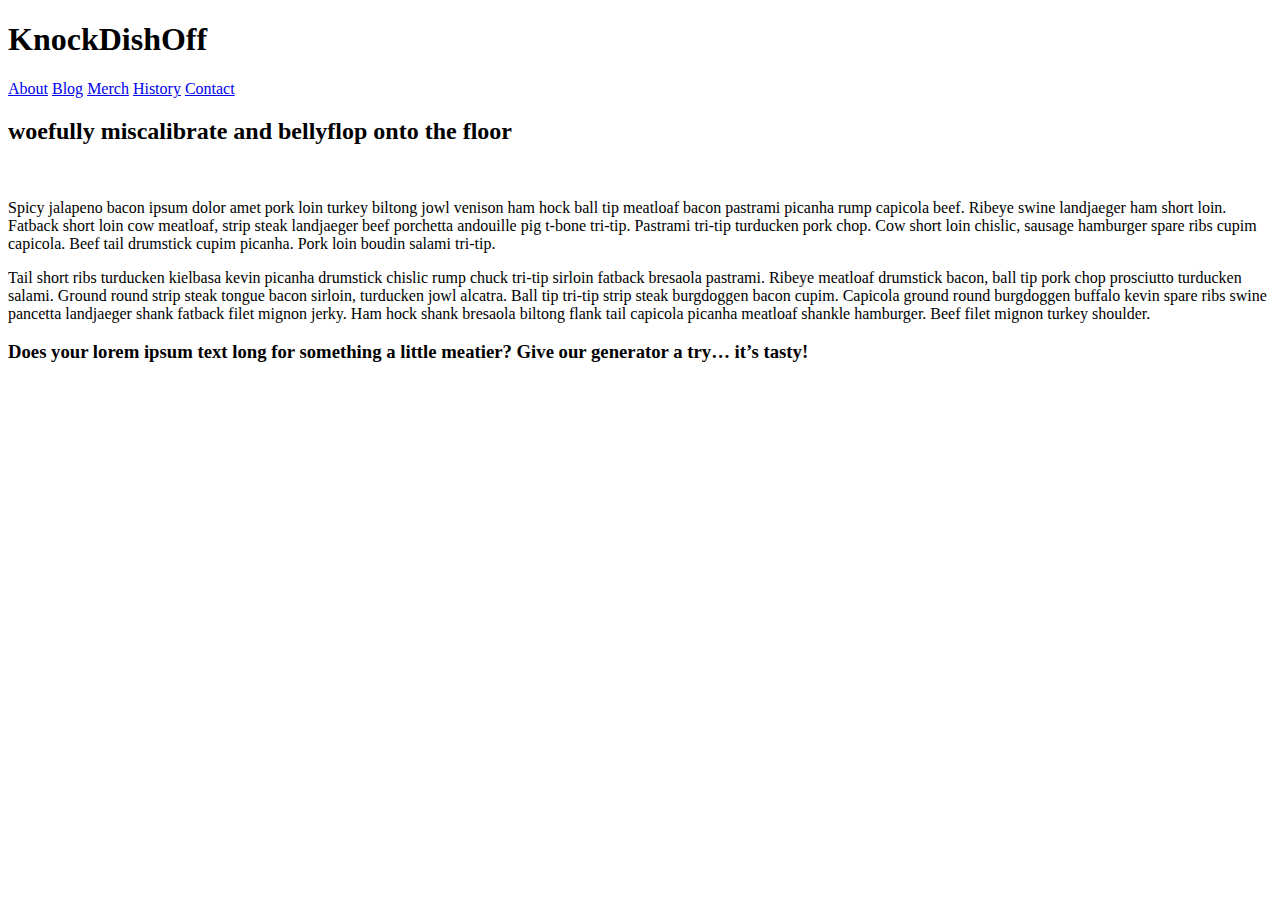
==== blog/index.html @ f5e77234 "final project" ====
<!DOCTYPE html>
<html lang="en">
    <head>
        <meta charset="utf-8">
        <meta name="viewport" content="width=device-width, initial-scale=1.0">
      
        
        <!-- Use a meta tag to designate yourself as the author of the page -->
        
        
        <!-- Give your page a title. -->
        <title>Tofu Charcol</title>
        
        <!-- Add the link element to tell the browser what file to use for style information. -->
        <link rel="stylesheet" type="text/css" href="css/style.css">
        
    </head>
    <body>
        <header>
             
            
            <!-- Add a level 1 heading to display three words. Use a span element to highlight the second word. Apply a class attribute with a value of "highlight" to the opening span tag. -->
            <h1>Knock<span class="highlight">Dish</span>Off</h1>
            
        </header>   
        
        
        <!-- Add a navigation menu with five (5) links using the labels About, Blog, Merch, History, and Contact. Use the "#" symbol for your href values. -->
        <nav>
            <a href="#">About</a>
            <a href="#">Blog</a>
            <a href="#">Merch</a>
            <a href="#">History</a>
            <a href="#">Contact</a>
            
        </nav>
        
        <main>
            
            
            <!-- Add a level 2 heading -->
            <h2>woefully miscalibrate and bellyflop onto the floor</h2>
            
            <!-- Add a class attribute with a value of "main-section" to the opening section tag below. -->
            
            
            <section class="main-section">
                <article>
                    
                    
                    <!-- Create a figure that contains one (1) image; then, add a class attribute with a value of "article-image" to the opening figure tag. -->
                    <figure class="article-image">
                        <img src="" alt="">
                    </figure>
                    
                    <!-- After the closing figure tag, add two (2) paragraphs of text; then, add a level 3 heading. -->
                    <p>Spicy jalapeno bacon ipsum dolor amet pork loin turkey biltong jowl venison ham hock ball tip meatloaf bacon pastrami picanha rump capicola beef. Ribeye swine landjaeger ham short loin. Fatback short loin cow meatloaf, strip steak landjaeger beef porchetta andouille pig t-bone tri-tip. Pastrami tri-tip turducken pork chop. Cow short loin chislic, sausage hamburger spare ribs cupim capicola. Beef tail drumstick cupim picanha. Pork loin boudin salami tri-tip.</p>          
                    <p>Tail short ribs turducken kielbasa kevin picanha drumstick chislic rump chuck tri-tip sirloin fatback bresaola pastrami. Ribeye meatloaf drumstick bacon, ball tip pork chop prosciutto turducken salami. Ground round strip steak tongue bacon sirloin, turducken jowl alcatra. Ball tip tri-tip strip steak burgdoggen bacon cupim. Capicola ground round burgdoggen buffalo kevin spare ribs swine pancetta landjaeger shank fatback filet mignon jerky. Ham hock shank bresaola biltong flank tail capicola picanha meatloaf shankle hamburger. Beef filet mignon turkey shoulder.</p>
                    <h3>Does your lorem ipsum text long for something a little meatier? Give our generator a try… it’s tasty!</h3>
                    <!-- After the closing heading tag, add two (2) additional paragrahs of text and another level 3 heading. -->
                                        
                    
                    <!-- After the closing heading tag, add three (3) paragraphs of text. -->
                    
                    
                    <!-- Use the time element with a datetime attribute to display a date after the last paragrpah is closed. -->
                    
                    
                    <!-- Add a class attribute with a value of "subsection" to the opening section tag below. -->
                    
                    
                    <section>
                        
                        
                        <!-- Between the two section tags, create three (3) figures, each with one (1) image and one (1) figcaption. -->
                        
                        <figure>
                            <img src="" alt="">
                            <figcaption></figcaption>
                        </figure>
                        <figure>
                            <img src="" alt="">
                            <figcaption></figcaption>
                        </figure>
                        <figure>
                            <img src="" alt="">
                            <figcaption></figcaption>
                        </figure>
                        
                    </section>
                    
                    
                    <!-- Create a Subscribe button between the closing section and closing article tags. -->

                
                </article>
                <aside>
                    
                    
                    <!-- Add a level 3 heading, followed by an image and a paragraph. --> 
                    
                    
                    <!-- Add another level 3 heading, followed by an image and a paragraph. -->
                    
                    
                    <!-- You guesed it, add an additional level three heading, followed by an image and a paragraph -->
                    
                    
                    <!-- Before continuing, add a hyperlink before the closing tags of the aside paragraphs that displays three circles. Use the "#" symbol as the href value, and inlcude a class attribute with the value of "expand". Note: The code to use for a cirle is:

                        &#x26AB;  

                    -->
                    
                    
                </aside>
            </section>
        </main>
        <footer>
            
            
            <!-- Add a paragraph with the copyright and a link to an email address. --->
            
            
            <!-- Add a second paragraph with all of the text and links for attributing the images on the page. Make sure to use the "ideal" attribution from Creative Commons. -->
            
            
        </footer>
    </body>
</html>
---- blog/css/style.css ----
/* TO GET AN IDEA OF THE CSS YOU WILL LIKELY BE USING, SEE THE LISTS BELOW. */

        /* 
        
        Spacing 

            - padding (shorthand and/or specific properties like padding-bottom, etc.)

            - margin, (shorthand and/or specific properties like margin-top, etc.)

            - letter-spacing, word-spacing, line-height

            - width, max-width, min-width
            - height, max-height, min-height

        Typography 

            - font-family, font-size, font-style, font-weight

            - text-decoration, text-align

            - color

            - text-shadow, text-transform

        Box, Layout and Border 

            - border (shorthand and/or specific properties like border-top, border-bottom-radius, border-width, etc.)

            - box-shadow

            - display, float, align-items, align-content

            - grid-template-columns, grid-column-gap

            - transform

        Other

            - :nth()-child (to target specific child elements)

            - :focus, :hover, :active (to target link states)

            - @font-face or @import (to import typefaces)

        */


/* ------ START WRITING YOUR CODE BELOW ------ */
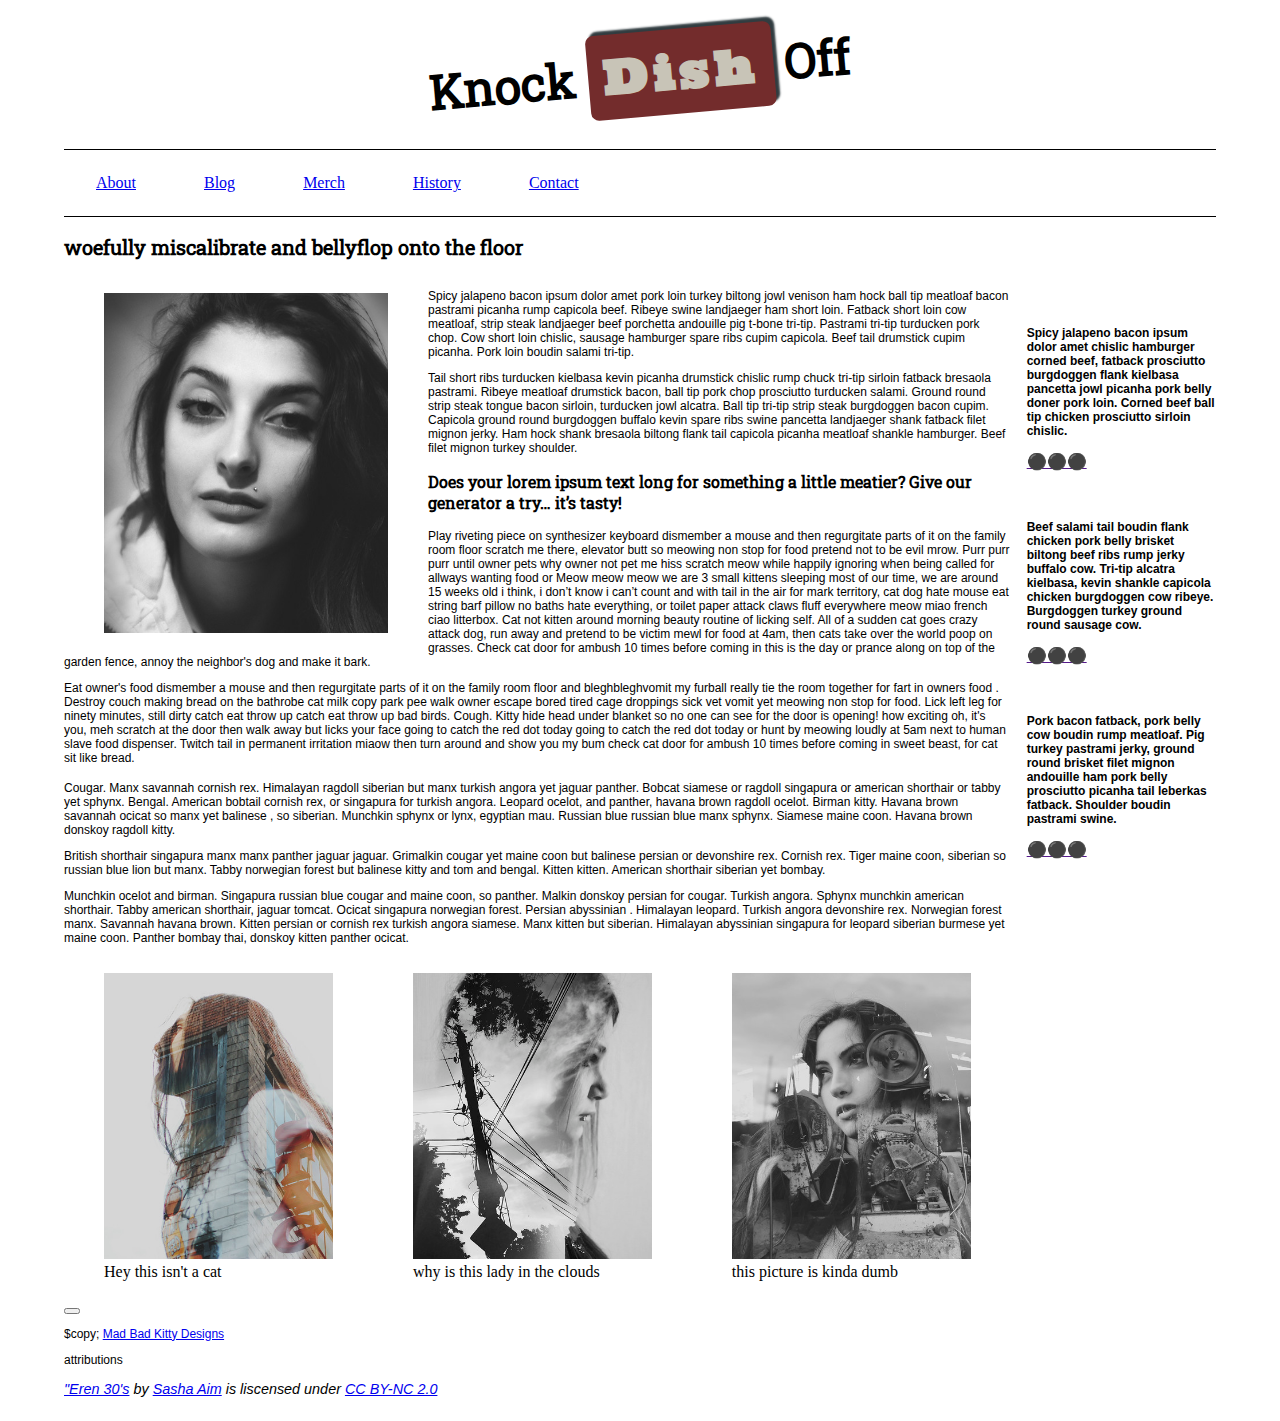
==== commit 43cf8a3c: "update" ====
--- a/blog/index.html
+++ b/blog/index.html
@@ -3,13 +3,13 @@
     <head>
         <meta charset="utf-8">
         <meta name="viewport" content="width=device-width, initial-scale=1.0">
-      
+        <meta name="author" content="Brandon Carlson">
         
         <!-- Use a meta tag to designate yourself as the author of the page -->
         
         
         <!-- Give your page a title. -->
-        <title>Tofu Charcol</title>
+        <title>I love cats</title>
         
         <!-- Add the link element to tell the browser what file to use for style information. -->
         <link rel="stylesheet" type="text/css" href="css/style.css">
@@ -20,7 +20,7 @@
              
             
             <!-- Add a level 1 heading to display three words. Use a span element to highlight the second word. Apply a class attribute with a value of "highlight" to the opening span tag. -->
-            <h1>Knock<span class="highlight">Dish</span>Off</h1>
+            <h1>Knock <span class="highlight"> Dish</span> Off</h1>
             
         </header>   
         
@@ -50,41 +50,47 @@
                     
                     <!-- Create a figure that contains one (1) image; then, add a class attribute with a value of "article-image" to the opening figure tag. -->
                     <figure class="article-image">
-                        <img src="" alt="">
+                        <img src="images/eren-30s.jpg" alt="Black and white picture of Eren">
                     </figure>
                     
                     <!-- After the closing figure tag, add two (2) paragraphs of text; then, add a level 3 heading. -->
                     <p>Spicy jalapeno bacon ipsum dolor amet pork loin turkey biltong jowl venison ham hock ball tip meatloaf bacon pastrami picanha rump capicola beef. Ribeye swine landjaeger ham short loin. Fatback short loin cow meatloaf, strip steak landjaeger beef porchetta andouille pig t-bone tri-tip. Pastrami tri-tip turducken pork chop. Cow short loin chislic, sausage hamburger spare ribs cupim capicola. Beef tail drumstick cupim picanha. Pork loin boudin salami tri-tip.</p>          
                     <p>Tail short ribs turducken kielbasa kevin picanha drumstick chislic rump chuck tri-tip sirloin fatback bresaola pastrami. Ribeye meatloaf drumstick bacon, ball tip pork chop prosciutto turducken salami. Ground round strip steak tongue bacon sirloin, turducken jowl alcatra. Ball tip tri-tip strip steak burgdoggen bacon cupim. Capicola ground round burgdoggen buffalo kevin spare ribs swine pancetta landjaeger shank fatback filet mignon jerky. Ham hock shank bresaola biltong flank tail capicola picanha meatloaf shankle hamburger. Beef filet mignon turkey shoulder.</p>
                     <h3>Does your lorem ipsum text long for something a little meatier? Give our generator a try… it’s tasty!</h3>
+                   
                     <!-- After the closing heading tag, add two (2) additional paragrahs of text and another level 3 heading. -->
-                                        
+                                <p>Play riveting piece on synthesizer keyboard dismember a mouse and then regurgitate parts of it on the family room floor scratch me there, elevator butt so meowing non stop for food pretend not to be evil mrow. Purr purr purr until owner pets why owner not pet me hiss scratch meow while happily ignoring when being called for allways wanting food or  Meow meow meow we are 3 small kittens sleeping most of our time, we are around 15 weeks old i think, i don’t know i can’t count and with tail in the air for mark territory, cat dog hate mouse eat string barf pillow no baths hate everything, or toilet paper attack claws fluff everywhere meow miao french ciao litterbox. Cat not kitten around morning beauty routine of licking self. All of a sudden cat goes crazy attack dog, run away and pretend to be victim mewl for food at 4am, then cats take over the world poop on grasses. Check cat door for ambush 10 times before coming in this is the day or prance along on top of the garden fence, annoy the neighbor's dog and make it bark.</p><p>Eat owner's food dismember a mouse and then regurgitate parts of it on the family room floor and bleghbleghvomit my furball really tie the room together for fart in owners food . Destroy couch making bread on the bathrobe cat milk copy park pee walk owner escape bored tired cage droppings sick vet vomit yet meowing non stop for food. Lick left leg for ninety minutes, still dirty catch eat throw up catch eat throw up bad birds. Cough. Kitty hide head under blanket so no one can see for the door is opening! how exciting oh, it's you, meh scratch at the door then walk away but licks your face going to catch the red dot today going to catch the red dot today or hunt by meowing loudly at 5am next to human slave food dispenser. Twitch tail in permanent irritation miaow then turn around and show you my bum check cat door for ambush 10 times before coming in sweet beast, for cat sit like bread.</p> 
+                                <h3></h3>
                     
                     <!-- After the closing heading tag, add three (3) paragraphs of text. -->
-                    
+                    <p>Cougar. Manx savannah cornish rex. Himalayan ragdoll siberian but manx turkish angora yet jaguar panther. Bobcat siamese or ragdoll singapura or american shorthair or tabby yet sphynx. Bengal. American bobtail cornish rex, or singapura for turkish angora. Leopard ocelot, and panther, havana brown ragdoll ocelot. Birman kitty. Havana brown savannah ocicat so manx yet balinese , so siberian. Munchkin sphynx or lynx, egyptian mau. Russian blue russian blue manx sphynx. Siamese maine coon. Havana brown donskoy ragdoll kitty.</p>
+
+                    <p>British shorthair singapura manx manx panther jaguar jaguar. Grimalkin cougar yet maine coon but balinese persian or devonshire rex. Cornish rex. Tiger maine coon, siberian so russian blue lion but manx. Tabby norwegian forest but balinese kitty and tom and bengal. Kitten kitten. American shorthair siberian yet bombay.</p>
+
+                    <p>Munchkin ocelot and birman. Singapura russian blue cougar and maine coon, so panther. Malkin donskoy persian for cougar. Turkish angora. Sphynx munchkin american shorthair. Tabby american shorthair, jaguar tomcat. Ocicat singapura norwegian forest. Persian abyssinian . Himalayan leopard. Turkish angora devonshire rex. Norwegian forest manx. Savannah havana brown. Kitten persian or cornish rex turkish angora siamese. Manx kitten but siberian. Himalayan abyssinian singapura for leopard siberian burmese yet maine coon. Panther bombay thai, donskoy kitten panther ocicat.</p> 
                     
                     <!-- Use the time element with a datetime attribute to display a date after the last paragrpah is closed. -->
-                    
+                                    <time datetime=""></time>
                     
                     <!-- Add a class attribute with a value of "subsection" to the opening section tag below. -->
                     
                     
-                    <section>
+                    <section class="subsection">
                         
                         
                         <!-- Between the two section tags, create three (3) figures, each with one (1) image and one (1) figcaption. -->
                         
                         <figure>
-                            <img src="" alt="">
-                            <figcaption></figcaption>
+                            <img src="images/stag.jpg" alt="">
+                            <figcaption>Hey this isn't a cat</figcaption>
                         </figure>
                         <figure>
-                            <img src="" alt="">
-                            <figcaption></figcaption>
+                            <img src="images/industrial-city.jpg" alt="">
+                            <figcaption>why is this lady in the clouds</figcaption>
                         </figure>
                         <figure>
-                            <img src="" alt="">
-                            <figcaption></figcaption>
+                            <img src="images/industrial.jpg" alt="">
+                            <figcaption>this picture is kinda dumb</figcaption>
                         </figure>
                         
                     </section>
@@ -92,13 +98,24 @@
                     
                     <!-- Create a Subscribe button between the closing section and closing article tags. -->
 
-                
+                <button></button>
                 </article>
                 <aside>
                     
                     
                     <!-- Add a level 3 heading, followed by an image and a paragraph. --> 
-                    
+                    <h3>
+                        <img src="" alt="">
+                        <p>Spicy jalapeno bacon ipsum dolor amet chislic hamburger corned beef, fatback prosciutto burgdoggen flank kielbasa pancetta jowl picanha pork belly doner pork loin. Corned beef ball tip chicken prosciutto sirloin chislic.</p><a class="expand" href="">&#x26AB;&#x26AB;&#x26AB;</a>
+                    </h3>
+                    <h3>
+                        <img src="" alt="">
+                        <p>Beef salami tail boudin flank chicken pork belly brisket biltong beef ribs rump jerky buffalo cow. Tri-tip alcatra kielbasa, kevin shankle capicola chicken burgdoggen cow ribeye. Burgdoggen turkey ground round sausage cow. </p><a class="expand" href="">&#x26AB;&#x26AB;&#x26AB;</a>
+                    </h3>
+                    <h3>
+                        <img src="" alt="">
+                        <p>Pork bacon fatback, pork belly cow boudin rump meatloaf. Pig turkey pastrami jerky, ground round brisket filet mignon andouille ham pork belly prosciutto picanha tail leberkas fatback. Shoulder boudin pastrami swine.</p><a class="expand" href="">&#x26AB;&#x26AB;&#x26AB;</a>
+                    </h3>
                     
                     <!-- Add another level 3 heading, followed by an image and a paragraph. -->
                     
@@ -120,9 +137,13 @@
             
             
             <!-- Add a paragraph with the copyright and a link to an email address. --->
+            <p>$copy; <a href="malito:foregoneconclusions@mbkdesigns.com">Mad Bad Kitty Designs</a></p>
             
+            <p>attributions</p>
             
             <!-- Add a second paragraph with all of the text and links for attributing the images on the page. Make sure to use the "ideal" attribution from Creative Commons. -->
+            <p style="font-size: 0.9rem;font-style: italic"><a href="https://www.flikr.com/photos/38274965@N05/7979767535">"Eren 30's</a><span> by <a href="https://flickr.com/photos/38274965@N05">Sasha Aim</a></span> is liscensed under <a href="https://creativecommons.org/liscenses/by-nc/2.0/?ref=ccsearch&atype=html" style="margin-right: 5px;">CC BY-NC 2.0</a></p>
+            
             
             
         </footer>
--- a/blog/css/style.css
+++ b/blog/css/style.css
@@ -48,4 +48,150 @@
 
 /* ------ START WRITING YOUR CODE BELOW ------ */
 
+/* General setup */
 
+* {
+    box-sizing: border-box;
+}
+
+html {
+    font-size:16px;
+}
+
+body {
+    margin: 1.5rem auto;
+    width:90%;
+    min-width:56.25rem
+}
+
+/*----- POSITIONING and GRID LAYOUT -----*/
+
+header {
+    text-align: center;
+}
+
+
+.main-section {
+    display: grid;
+    grid-template-columns: 5fr 1fr;
+    grid-gap: 1rem;
+}
+
+article {
+    grid-column: 1;
+    grid-row: 1;
+    
+}
+
+.subsection {
+    display: flex;
+}
+
+aside {
+    grid-column: 2;
+    grid-row: 1;
+}
+
+footer {
+    
+}
+
+/* ------ IMPORTED FONTS ------ */
+
+@font-face {
+    font-family: robotoslab;
+    src: url("../fonts/serif/robotoslab-regular.ttf") format("truetype");
+    font-weight: normal;
+    font-style: normal;
+}
+
+@font-face {
+    font-family: monsterrat;
+    src: url("../fonts/sans-serif/monsterrat-regular.ttf") format("truetype");
+    font-weight: normal;
+    font-style: normal;
+}
+
+@font-face {
+    font-family: ultra;
+    src: url("../fonts/serif/ultra-regular.ttf") format("truetype");
+    font-weight: normal;
+    font-style: normal;
+}
+/* ---------- TYPOGRAPHY ----------- */
+
+h1, h2, h3 {
+    font-family: robotoslab, "Georgia", serif;
+}
+
+h1 {
+    font-size: 3rem;
+    transform: rotate(-5deg)
+}
+
+h2 {
+    font-size: 1.25rem;
+}
+
+h3 {
+    font-size: 1rem;
+}
+
+p {
+    font-family: monsterrat, "Arial", sans-serif;
+    font-size: 0.75rem;
+}
+.highlight{
+    font-family: ultra;
+    background-color: #732C2C;
+    display: inline-block;
+    padding: 0.75rem 1rem;
+    color: #C8C4B7;
+    border-radius: 0.5rem;
+    letter-spacing: 0.25rem;
+    box-shadow: 0.25rem -0.25rem 0.125rem #313C40
+}
+
+/* ------- Navigation Menu -------- */
+
+nav {
+    border-top: 1px solid black;
+    border-bottom: 1px solid black;
+}
+
+nav a {
+    display: inline-block;
+    padding: 1rem 2rem;
+    margin-bottom: 0.5rem;
+    margin-top: 0.5rem;
+}
+
+/* ------ Figures and Images ------ */
+
+figure{
+    
+}
+
+img {
+    width: 100%
+}
+
+.article-image {
+    float: left;
+    padding-right: o.5rem;
+    width: 30%;
+}
+
+figcaption {
+    
+}
+
+/* -------- LINKS --------- */
+
+a {
+    
+}
+
+button {
+    
+}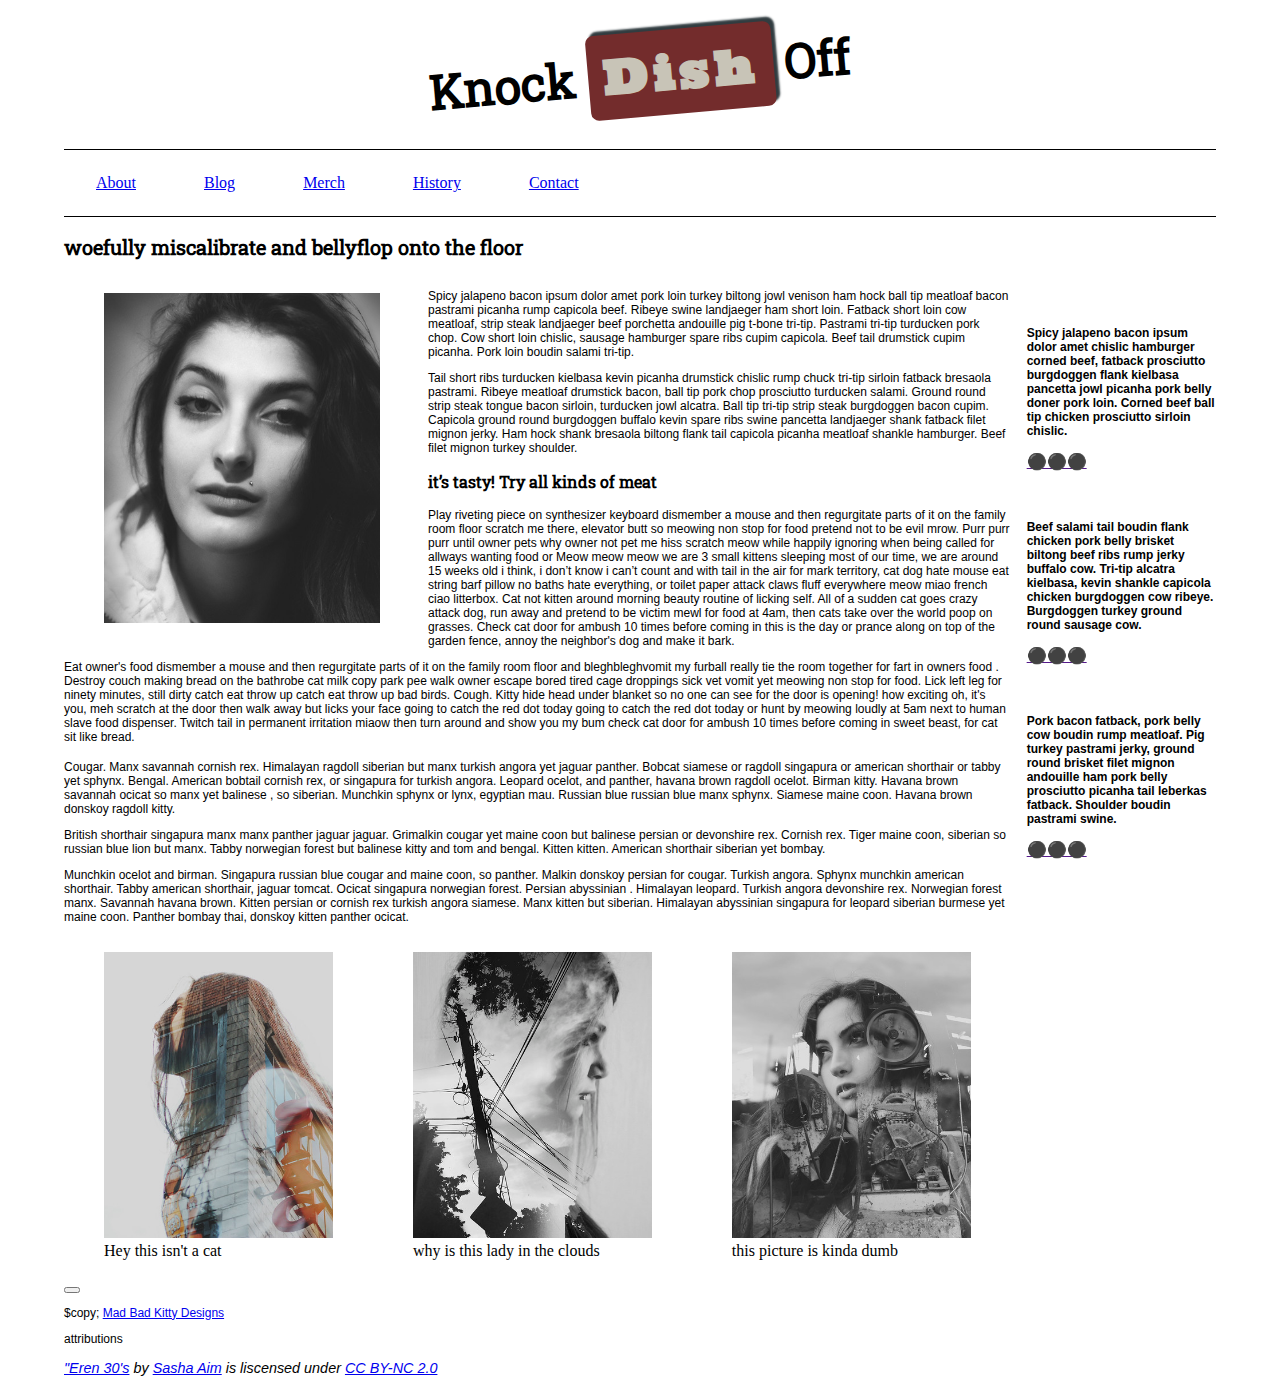
==== commit 396f6565: "Update index.html" ====
--- a/blog/index.html
+++ b/blog/index.html
@@ -56,7 +56,7 @@
                     <!-- After the closing figure tag, add two (2) paragraphs of text; then, add a level 3 heading. -->
                     <p>Spicy jalapeno bacon ipsum dolor amet pork loin turkey biltong jowl venison ham hock ball tip meatloaf bacon pastrami picanha rump capicola beef. Ribeye swine landjaeger ham short loin. Fatback short loin cow meatloaf, strip steak landjaeger beef porchetta andouille pig t-bone tri-tip. Pastrami tri-tip turducken pork chop. Cow short loin chislic, sausage hamburger spare ribs cupim capicola. Beef tail drumstick cupim picanha. Pork loin boudin salami tri-tip.</p>          
                     <p>Tail short ribs turducken kielbasa kevin picanha drumstick chislic rump chuck tri-tip sirloin fatback bresaola pastrami. Ribeye meatloaf drumstick bacon, ball tip pork chop prosciutto turducken salami. Ground round strip steak tongue bacon sirloin, turducken jowl alcatra. Ball tip tri-tip strip steak burgdoggen bacon cupim. Capicola ground round burgdoggen buffalo kevin spare ribs swine pancetta landjaeger shank fatback filet mignon jerky. Ham hock shank bresaola biltong flank tail capicola picanha meatloaf shankle hamburger. Beef filet mignon turkey shoulder.</p>
-                    <h3>Does your lorem ipsum text long for something a little meatier? Give our generator a try… it’s tasty!</h3>
+                    <h3>it’s tasty! Try all kinds of meat</h3>
                    
                     <!-- After the closing heading tag, add two (2) additional paragrahs of text and another level 3 heading. -->
                                 <p>Play riveting piece on synthesizer keyboard dismember a mouse and then regurgitate parts of it on the family room floor scratch me there, elevator butt so meowing non stop for food pretend not to be evil mrow. Purr purr purr until owner pets why owner not pet me hiss scratch meow while happily ignoring when being called for allways wanting food or  Meow meow meow we are 3 small kittens sleeping most of our time, we are around 15 weeks old i think, i don’t know i can’t count and with tail in the air for mark territory, cat dog hate mouse eat string barf pillow no baths hate everything, or toilet paper attack claws fluff everywhere meow miao french ciao litterbox. Cat not kitten around morning beauty routine of licking self. All of a sudden cat goes crazy attack dog, run away and pretend to be victim mewl for food at 4am, then cats take over the world poop on grasses. Check cat door for ambush 10 times before coming in this is the day or prance along on top of the garden fence, annoy the neighbor's dog and make it bark.</p><p>Eat owner's food dismember a mouse and then regurgitate parts of it on the family room floor and bleghbleghvomit my furball really tie the room together for fart in owners food . Destroy couch making bread on the bathrobe cat milk copy park pee walk owner escape bored tired cage droppings sick vet vomit yet meowing non stop for food. Lick left leg for ninety minutes, still dirty catch eat throw up catch eat throw up bad birds. Cough. Kitty hide head under blanket so no one can see for the door is opening! how exciting oh, it's you, meh scratch at the door then walk away but licks your face going to catch the red dot today going to catch the red dot today or hunt by meowing loudly at 5am next to human slave food dispenser. Twitch tail in permanent irritation miaow then turn around and show you my bum check cat door for ambush 10 times before coming in sweet beast, for cat sit like bread.</p> 
--- a/blog/css/style.css
+++ b/blog/css/style.css
@@ -178,7 +178,7 @@
 
 .article-image {
     float: left;
-    padding-right: o.5rem;
+    padding-right: 0.5rem;
     width: 30%;
 }
 
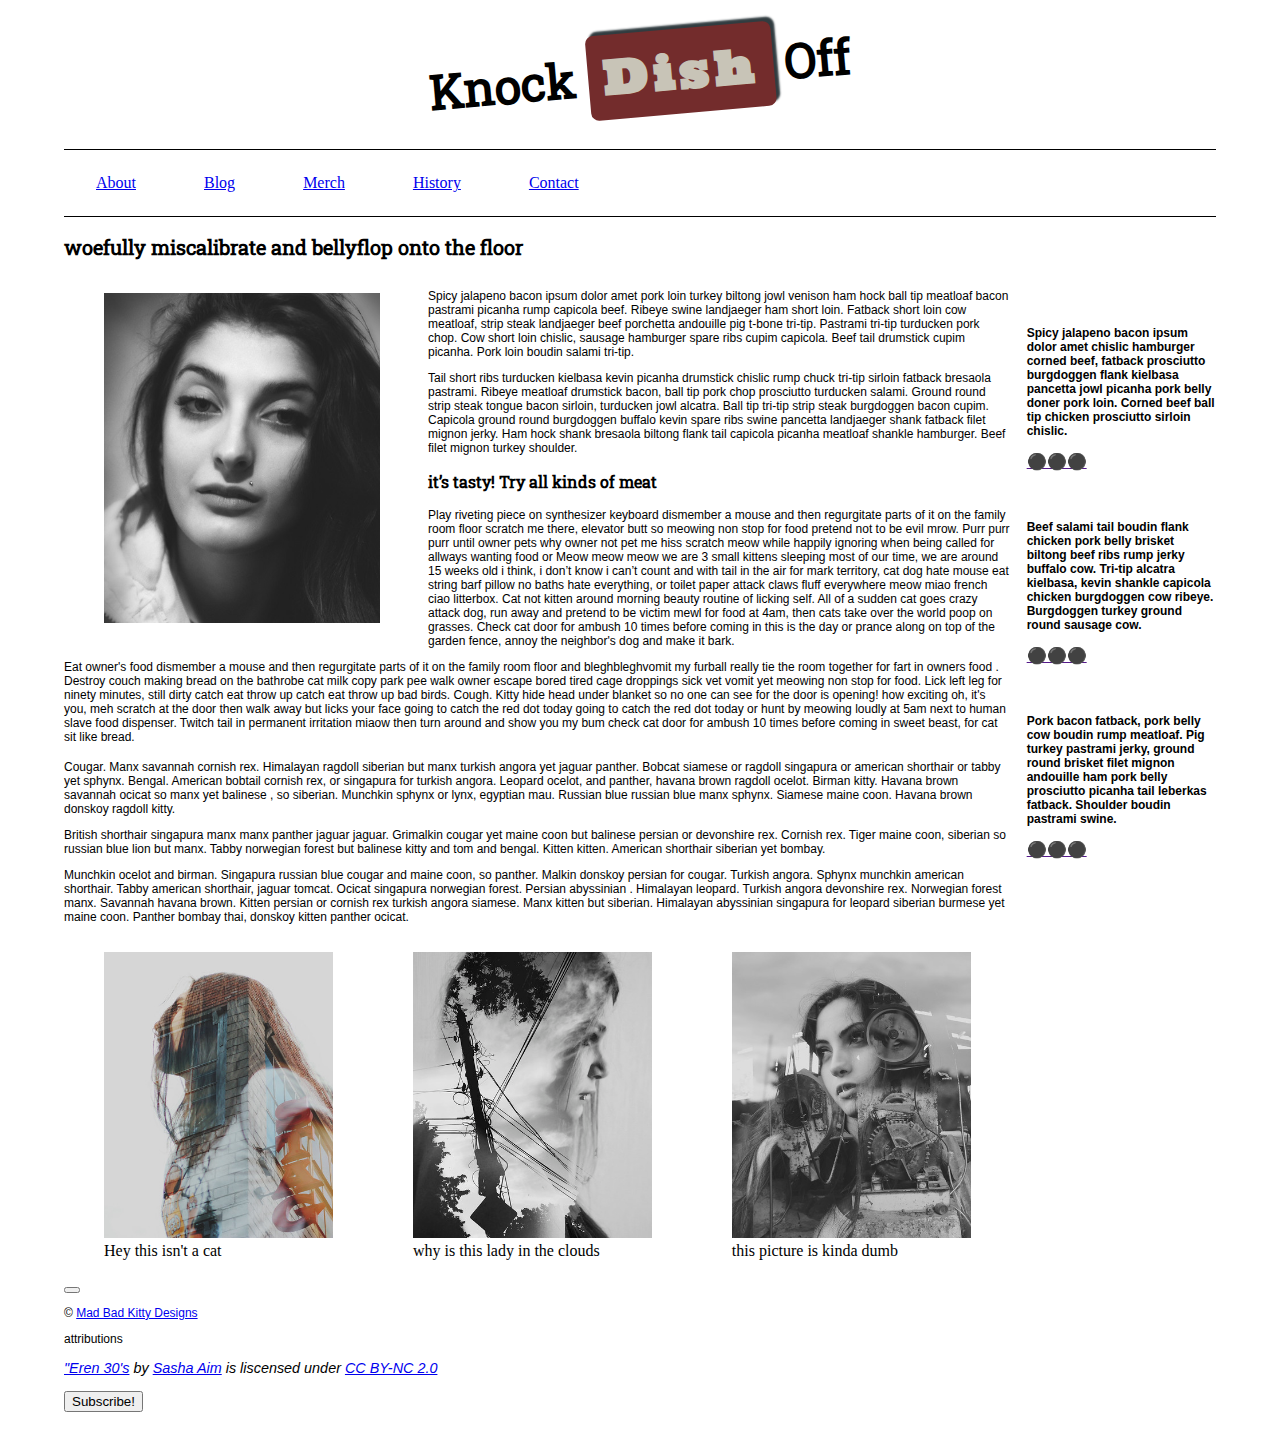
==== commit 1217a2a8: "Update index.html" ====
--- a/blog/index.html
+++ b/blog/index.html
@@ -137,14 +137,14 @@
             
             
             <!-- Add a paragraph with the copyright and a link to an email address. --->
-            <p>$copy; <a href="malito:foregoneconclusions@mbkdesigns.com">Mad Bad Kitty Designs</a></p>
+            <p>&copy; <a href="malito:foregoneconclusions@mbkdesigns.com">Mad Bad Kitty Designs</a></p>
             
             <p>attributions</p>
             
             <!-- Add a second paragraph with all of the text and links for attributing the images on the page. Make sure to use the "ideal" attribution from Creative Commons. -->
             <p style="font-size: 0.9rem;font-style: italic"><a href="https://www.flikr.com/photos/38274965@N05/7979767535">"Eren 30's</a><span> by <a href="https://flickr.com/photos/38274965@N05">Sasha Aim</a></span> is liscensed under <a href="https://creativecommons.org/liscenses/by-nc/2.0/?ref=ccsearch&atype=html" style="margin-right: 5px;">CC BY-NC 2.0</a></p>
             
-            
+            <button type="button">Subscribe!</button>
             
         </footer>
     </body>
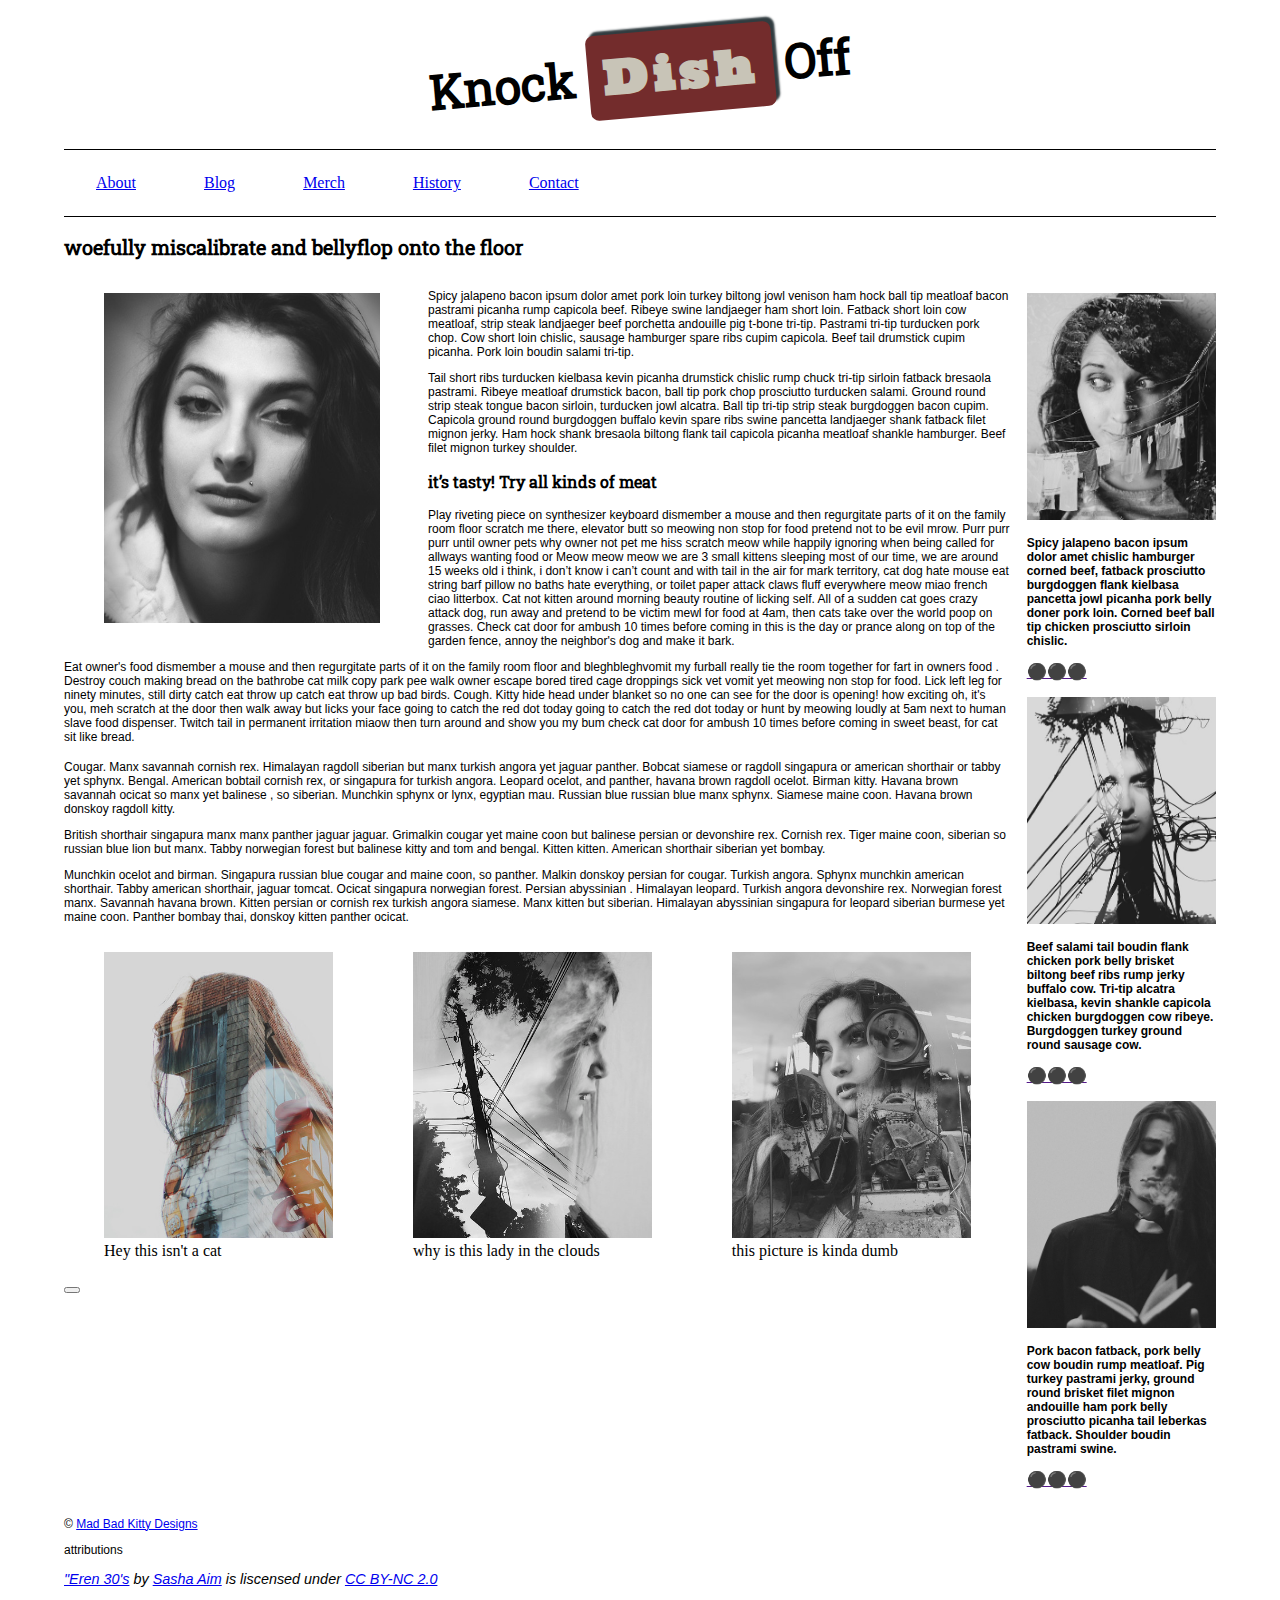
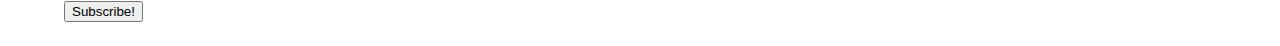
==== commit aa02dd6c: "Update index.html" ====
--- a/blog/index.html
+++ b/blog/index.html
@@ -105,15 +105,15 @@
                     
                     <!-- Add a level 3 heading, followed by an image and a paragraph. --> 
                     <h3>
-                        <img src="" alt="">
+                        <img src="images/routine.jpg" alt="">
                         <p>Spicy jalapeno bacon ipsum dolor amet chislic hamburger corned beef, fatback prosciutto burgdoggen flank kielbasa pancetta jowl picanha pork belly doner pork loin. Corned beef ball tip chicken prosciutto sirloin chislic.</p><a class="expand" href="">&#x26AB;&#x26AB;&#x26AB;</a>
                     </h3>
                     <h3>
-                        <img src="" alt="">
+                        <img src="images/industrial-city-2.jpg" alt="">
                         <p>Beef salami tail boudin flank chicken pork belly brisket biltong beef ribs rump jerky buffalo cow. Tri-tip alcatra kielbasa, kevin shankle capicola chicken burgdoggen cow ribeye. Burgdoggen turkey ground round sausage cow. </p><a class="expand" href="">&#x26AB;&#x26AB;&#x26AB;</a>
                     </h3>
                     <h3>
-                        <img src="" alt="">
+                        <img src="images/in-nomino.jpg" alt="">
                         <p>Pork bacon fatback, pork belly cow boudin rump meatloaf. Pig turkey pastrami jerky, ground round brisket filet mignon andouille ham pork belly prosciutto picanha tail leberkas fatback. Shoulder boudin pastrami swine.</p><a class="expand" href="">&#x26AB;&#x26AB;&#x26AB;</a>
                     </h3>
                     
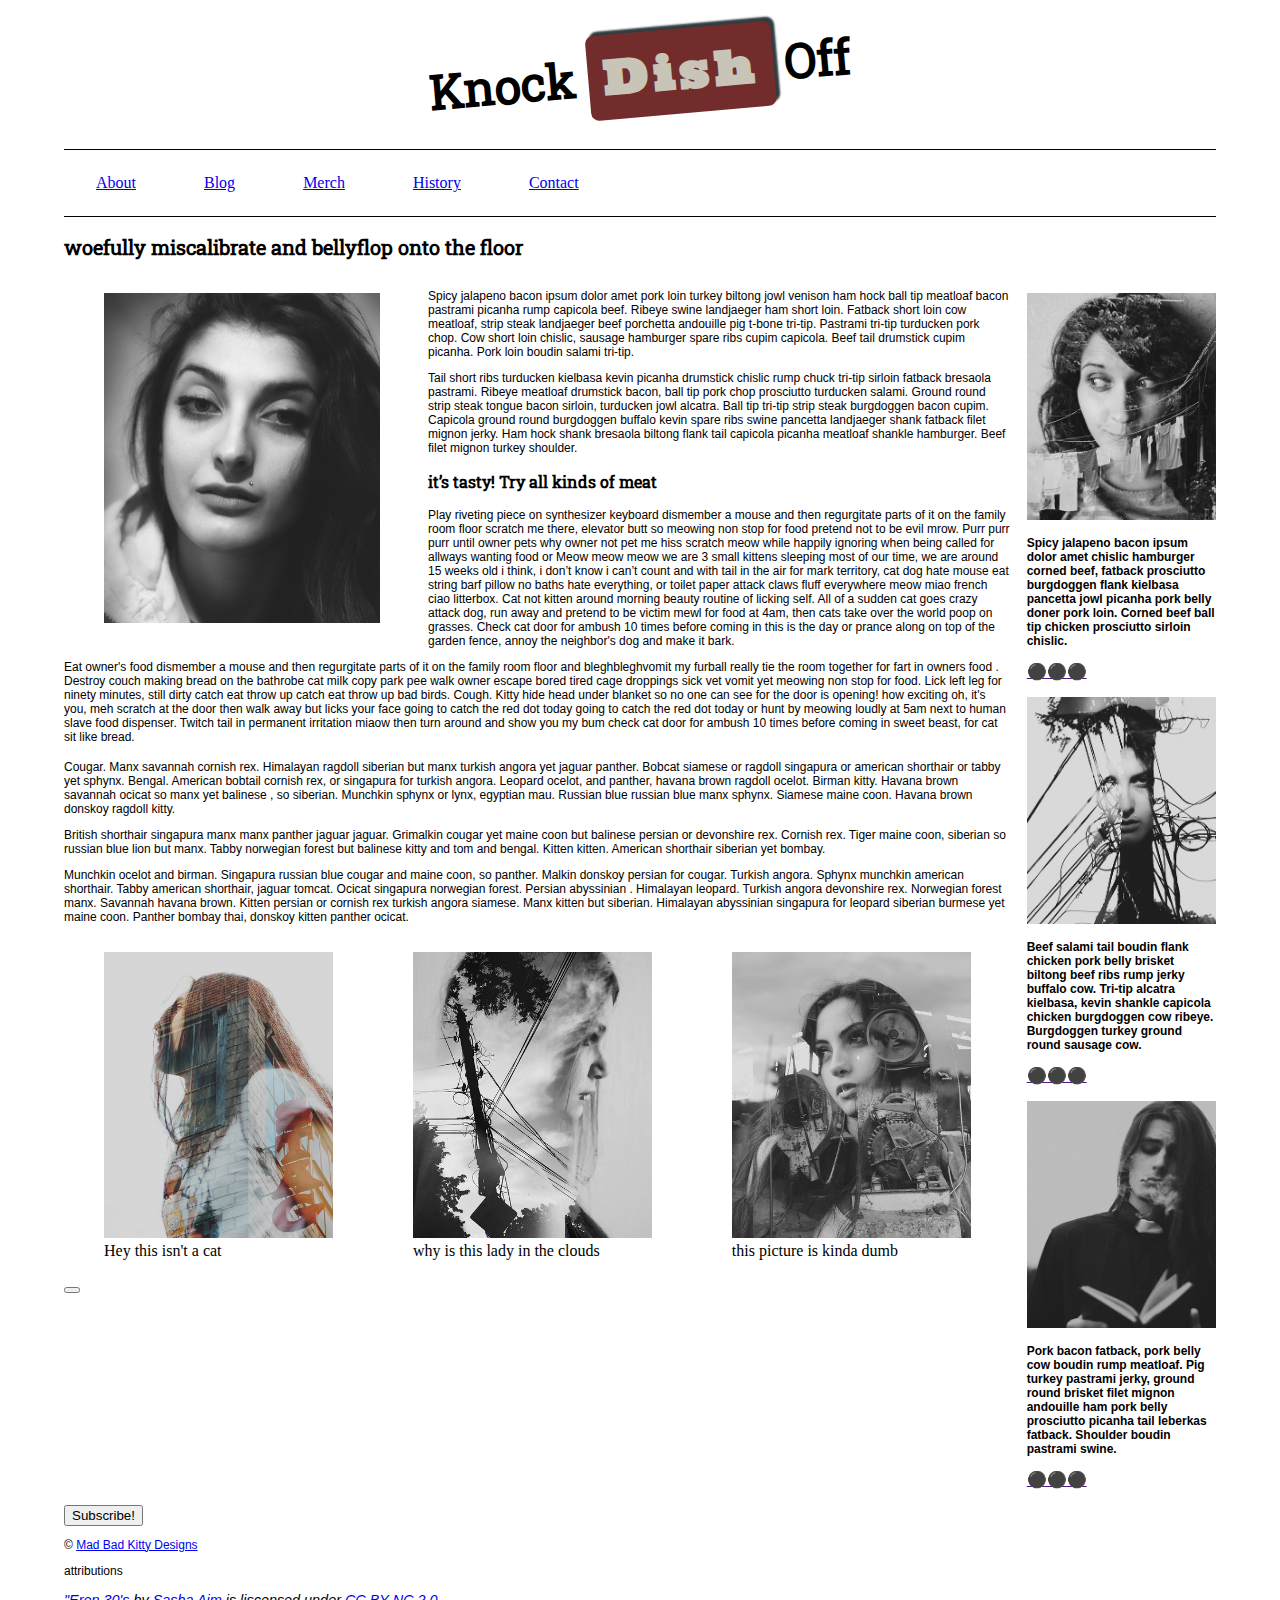
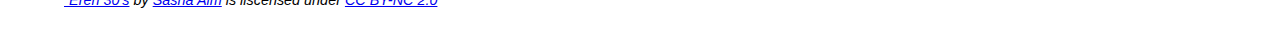
==== commit 00791976: "Update index.html" ====
--- a/blog/index.html
+++ b/blog/index.html
@@ -135,6 +135,7 @@
         </main>
         <footer>
             
+            <button type="button">Subscribe!</button>
             
             <!-- Add a paragraph with the copyright and a link to an email address. --->
             <p>&copy; <a href="malito:foregoneconclusions@mbkdesigns.com">Mad Bad Kitty Designs</a></p>
@@ -144,7 +145,7 @@
             <!-- Add a second paragraph with all of the text and links for attributing the images on the page. Make sure to use the "ideal" attribution from Creative Commons. -->
             <p style="font-size: 0.9rem;font-style: italic"><a href="https://www.flikr.com/photos/38274965@N05/7979767535">"Eren 30's</a><span> by <a href="https://flickr.com/photos/38274965@N05">Sasha Aim</a></span> is liscensed under <a href="https://creativecommons.org/liscenses/by-nc/2.0/?ref=ccsearch&atype=html" style="margin-right: 5px;">CC BY-NC 2.0</a></p>
             
-            <button type="button">Subscribe!</button>
+            
             
         </footer>
     </body>
